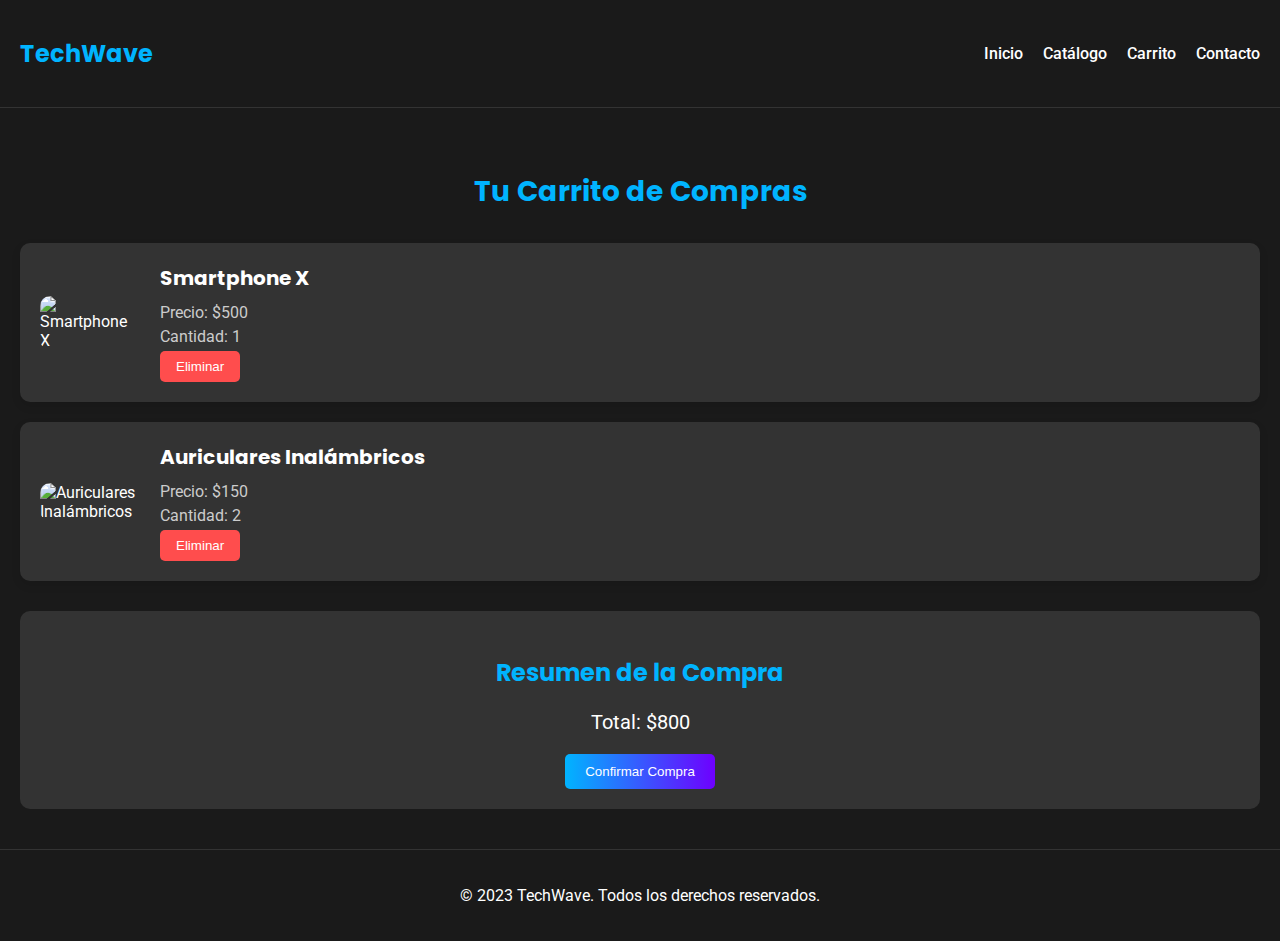
==== src/carrito.html @ 848e2120 "Carrito" ====
<!DOCTYPE html>
<html lang="es">

<head>
    <meta charset="UTF-8">
    <meta name="viewport" content="width=device-width, initial-scale=1.0">
    <title>TechWave - Carrito de Compras</title>
    <link href="https://fonts.googleapis.com/css2?family=Roboto:wght@400;500&family=Poppins:wght@600;700&display=swap"
        rel="stylesheet">
    <link rel="stylesheet" href="carrito.css">
</head>

<body>
    <!-- Header -->
    <header>
        <div class="logo">
            <h1>TechWave</h1>
        </div>
        <nav>
            <ul>
                <li><a href="index.html">Inicio</a></li>
                <li><a href="productos.html">Catálogo</a></li>
                <li><a href="carrito.html">Carrito</a></li>
                <li><a href="contacto.html">Contacto</a></li>
            </ul>
        </nav>
    </header>

    <!-- Contenido Principal -->
    <main>
        <section class="cart-section">
            <h2>Tu Carrito de Compras</h2>
            <div class="cart-items" id="cart-items">
                <!-- Productos en el carrito se cargan dinámicamente -->
            </div>
            <div class="cart-summary">
                <h3>Resumen de la Compra</h3>
                <p>Total: <span id="cart-total">$0</span></p>
                <button class="btn" onclick="confirmPurchase()">Confirmar Compra</button>
            </div>
        </section>
    </main>

    <!-- Footer -->
    <footer>
        <p>&copy; 2023 TechWave. Todos los derechos reservados.</p>
    </footer>

    <!-- Scripts -->
    <script>
        // Simulación de productos en el carrito (pueden cargarse desde localStorage)
        const cartItems = [
            { id: 1, name: "Smartphone X", price: 500, quantity: 1, image: "img/phone1.jpg" },
            { id: 2, name: "Auriculares Inalámbricos", price: 150, quantity: 2, image: "img/headphones1.jpg" }
        ];

        // Función para cargar productos en el carrito
        function loadCartItems() {
            const cartItemsContainer = document.getElementById("cart-items");
            let total = 0;

            cartItemsContainer.innerHTML = ""; // Limpiar el contenedor

            cartItems.forEach(item => {
                const cartItem = document.createElement("div");
                cartItem.classList.add("cart-item");
                cartItem.innerHTML = `
                    <img src="${item.image}" alt="${item.name}">
                    <div class="item-details">
                        <h3>${item.name}</h3>
                        <p>Precio: $${item.price}</p>
                        <p>Cantidad: ${item.quantity}</p>
                        <button class="btn-remove" onclick="removeItem(${item.id})">Eliminar</button>
                    </div>
                `;
                cartItemsContainer.appendChild(cartItem);
                total += item.price * item.quantity;
            });

            // Actualizar el total
            document.getElementById("cart-total").textContent = `$${total}`;
        }

        // Función para eliminar un producto del carrito
        function removeItem(productId) {
            const index = cartItems.findIndex(item => item.id === productId);
            if (index !== -1) {
                cartItems.splice(index, 1);
                loadCartItems(); // Recargar los productos en el carrito
            }
        }

        // Función para confirmar la compra
        function confirmPurchase() {
            alert("¡Compra confirmada! Gracias por tu compra en TechWave.");
            cartItems.length = 0; // Vaciar el carrito
            loadCartItems(); // Recargar el carrito
        }

        // Cargar productos al iniciar la página
        loadCartItems();
    </script>
</body>

</html>
---- src/carrito.css ----
/* Estilos generales */
body {
    font-family: 'Roboto', sans-serif;
    margin: 0;
    padding: 0;
    background-color: #1A1A1A;
    color: #FFFFFF;
}

h1,
h2,
h3 {
    font-family: 'Poppins', sans-serif;
}

a {
    text-decoration: none;
    color: #00B4FF;
}

.btn {
    background: linear-gradient(90deg, #00B4FF, #6E00FF);
    color: #FFFFFF;
    padding: 10px 20px;
    border: none;
    border-radius: 5px;
    cursor: pointer;
    transition: transform 0.3s, box-shadow 0.3s;
}

.btn:hover {
    transform: scale(1.05);
    box-shadow: 0 4px 15px rgba(0, 180, 255, 0.5);
}

/* Header */
header {
    display: flex;
    justify-content: space-between;
    align-items: center;
    padding: 20px;
    background-color: #1A1A1A;
    border-bottom: 1px solid #333;
}

header .logo h1 {
    font-size: 24px;
    color: #00B4FF;
}

header nav ul {
    list-style: none;
    display: flex;
    gap: 20px;
}

header nav ul li a {
    color: #FFFFFF;
    font-weight: 500;
}

/* Carrito de Compras */
.cart-section {
    padding: 40px 20px;
    background-color: #1A1A1A;
}

.cart-section h2 {
    text-align: center;
    margin-bottom: 30px;
    font-size: 28px;
    color: #00B4FF;
}

.cart-items {
    display: flex;
    flex-direction: column;
    gap: 20px;
}

.cart-item {
    display: flex;
    align-items: center;
    background-color: #333;
    padding: 20px;
    border-radius: 10px;
    box-shadow: 0 4px 10px rgba(0, 0, 0, 0.1);
}

.cart-item img {
    width: 100px;
    border-radius: 10px;
    margin-right: 20px;
}

.cart-item .item-details {
    flex: 1;
}

.cart-item h3 {
    margin: 0 0 10px;
    font-size: 20px;
    color: #FFFFFF;
}

.cart-item p {
    margin: 5px 0;
    font-size: 16px;
    color: #CCCCCC;
}

.btn-remove {
    background: #FF4D4D;
    color: #FFFFFF;
    padding: 8px 16px;
    border: none;
    border-radius: 5px;
    cursor: pointer;
    transition: background 0.3s;
}

.btn-remove:hover {
    background: #FF1A1A;
}

.cart-summary {
    margin-top: 30px;
    padding: 20px;
    background-color: #333;
    border-radius: 10px;
    text-align: center;
}

.cart-summary h3 {
    margin-bottom: 20px;
    font-size: 24px;
    color: #00B4FF;
}

.cart-summary p {
    font-size: 20px;
    color: #FFFFFF;
}

/* Footer */
footer {
    text-align: center;
    padding: 20px;
    background-color: #1A1A1A;
    border-top: 1px solid #333;
}
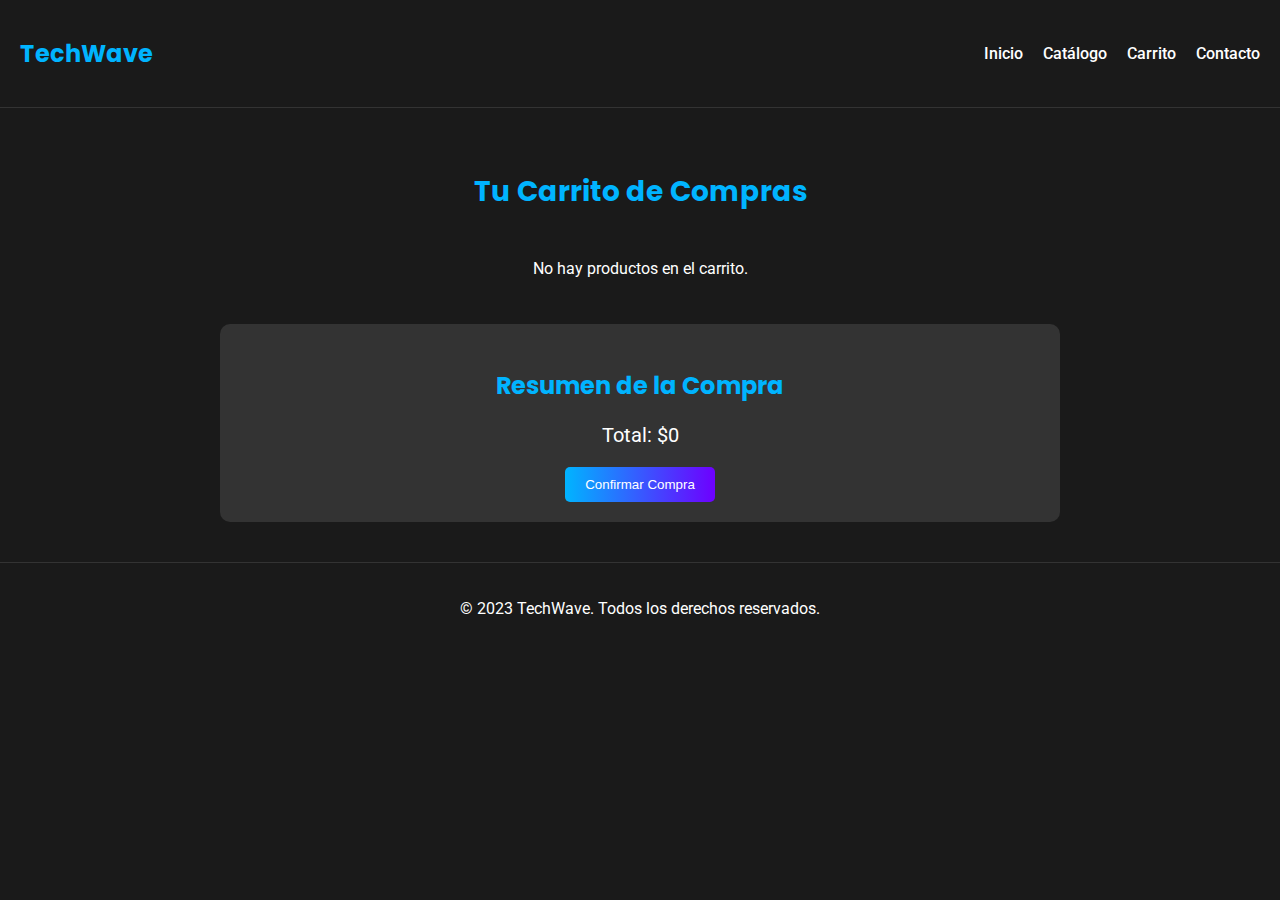
==== commit 650204ae: "Carrito y contacto creado" ====
--- a/src/carrito.html
+++ b/src/carrito.html
@@ -48,20 +48,20 @@
 
     <!-- Scripts -->
     <script>
-        // Simulación de productos en el carrito (pueden cargarse desde localStorage)
-        const cartItems = [
-            { id: 1, name: "Smartphone X", price: 500, quantity: 1, image: "img/phone1.jpg" },
-            { id: 2, name: "Auriculares Inalámbricos", price: 150, quantity: 2, image: "img/headphones1.jpg" }
-        ];
-
-        // Función para cargar productos en el carrito
+        // Función para cargar productos en el carrito desde localStorage
         function loadCartItems() {
             const cartItemsContainer = document.getElementById("cart-items");
+            const cart = JSON.parse(localStorage.getItem("cart")) || [];
             let total = 0;
 
             cartItemsContainer.innerHTML = ""; // Limpiar el contenedor
 
-            cartItems.forEach(item => {
+            if (cart.length === 0) {
+                cartItemsContainer.innerHTML = "<p>No hay productos en el carrito.</p>";
+                return;
+            }
+
+            cart.forEach((item, index) => {
                 const cartItem = document.createElement("div");
                 cartItem.classList.add("cart-item");
                 cartItem.innerHTML = `
@@ -69,12 +69,11 @@
                     <div class="item-details">
                         <h3>${item.name}</h3>
                         <p>Precio: $${item.price}</p>
-                        <p>Cantidad: ${item.quantity}</p>
-                        <button class="btn-remove" onclick="removeItem(${item.id})">Eliminar</button>
+                        <button class="btn-remove" onclick="removeItem(${index})">Eliminar</button>
                     </div>
                 `;
                 cartItemsContainer.appendChild(cartItem);
-                total += item.price * item.quantity;
+                total += item.price;
             });
 
             // Actualizar el total
@@ -82,18 +81,22 @@
         }
 
         // Función para eliminar un producto del carrito
-        function removeItem(productId) {
-            const index = cartItems.findIndex(item => item.id === productId);
-            if (index !== -1) {
-                cartItems.splice(index, 1);
-                loadCartItems(); // Recargar los productos en el carrito
-            }
+        function removeItem(index) {
+            const cart = JSON.parse(localStorage.getItem("cart")) || [];
+            cart.splice(index, 1); // Eliminar el producto en la posición index
+            localStorage.setItem("cart", JSON.stringify(cart)); // Actualizar localStorage
+            loadCartItems(); // Recargar los productos en el carrito
         }
 
         // Función para confirmar la compra
         function confirmPurchase() {
+            const cart = JSON.parse(localStorage.getItem("cart")) || [];
+            if (cart.length === 0) {
+                alert("El carrito está vacío.");
+                return;
+            }
             alert("¡Compra confirmada! Gracias por tu compra en TechWave.");
-            cartItems.length = 0; // Vaciar el carrito
+            localStorage.removeItem("cart"); // Vaciar el carrito
             loadCartItems(); // Recargar el carrito
         }
 
--- a/src/carrito.css
+++ b/src/carrito.css
@@ -63,6 +63,9 @@
 .cart-section {
     padding: 40px 20px;
     background-color: #1A1A1A;
+    display: flex;
+    flex-direction: column;
+    align-items: center;
 }
 
 .cart-section h2 {
@@ -81,6 +84,7 @@
 .cart-item {
     display: flex;
     align-items: center;
+    width: 800px;
     background-color: #333;
     padding: 20px;
     border-radius: 10px;
@@ -90,7 +94,7 @@
 .cart-item img {
     width: 100px;
     border-radius: 10px;
-    margin-right: 20px;
+    margin-right: 50px;
 }
 
 .cart-item .item-details {
@@ -129,6 +133,7 @@
     background-color: #333;
     border-radius: 10px;
     text-align: center;
+    width: 800px;
 }
 
 .cart-summary h3 {
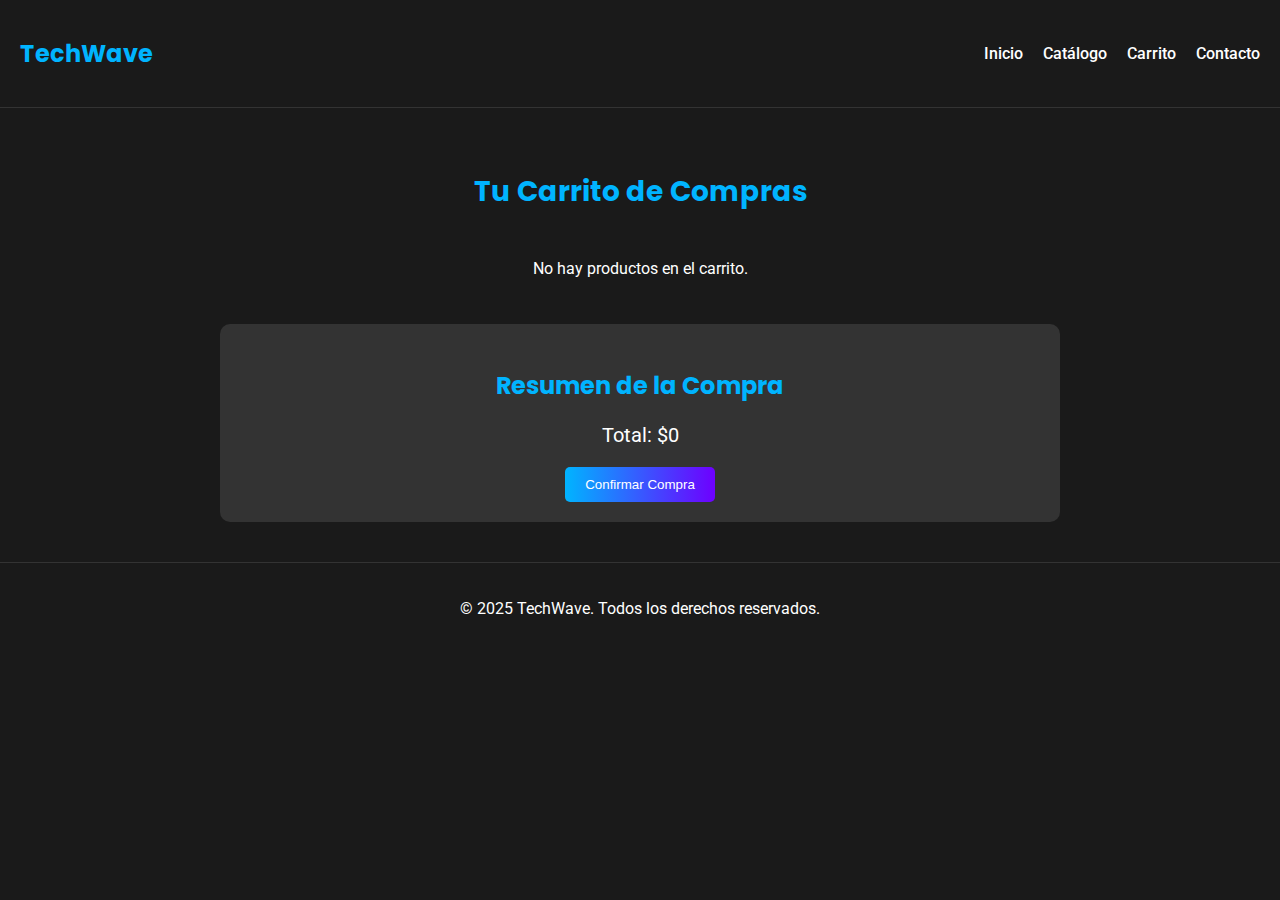
==== commit dce66aee: "Carrito hecho" ====
--- a/src/carrito.html
+++ b/src/carrito.html
@@ -43,7 +43,7 @@
 
     <!-- Footer -->
     <footer>
-        <p>&copy; 2023 TechWave. Todos los derechos reservados.</p>
+        <p>&copy; 2025 TechWave. Todos los derechos reservados.</p>
     </footer>
 
     <!-- Scripts -->
@@ -58,6 +58,7 @@
 
             if (cart.length === 0) {
                 cartItemsContainer.innerHTML = "<p>No hay productos en el carrito.</p>";
+                document.getElementById("cart-total").textContent = `$0`;
                 return;
             }
 
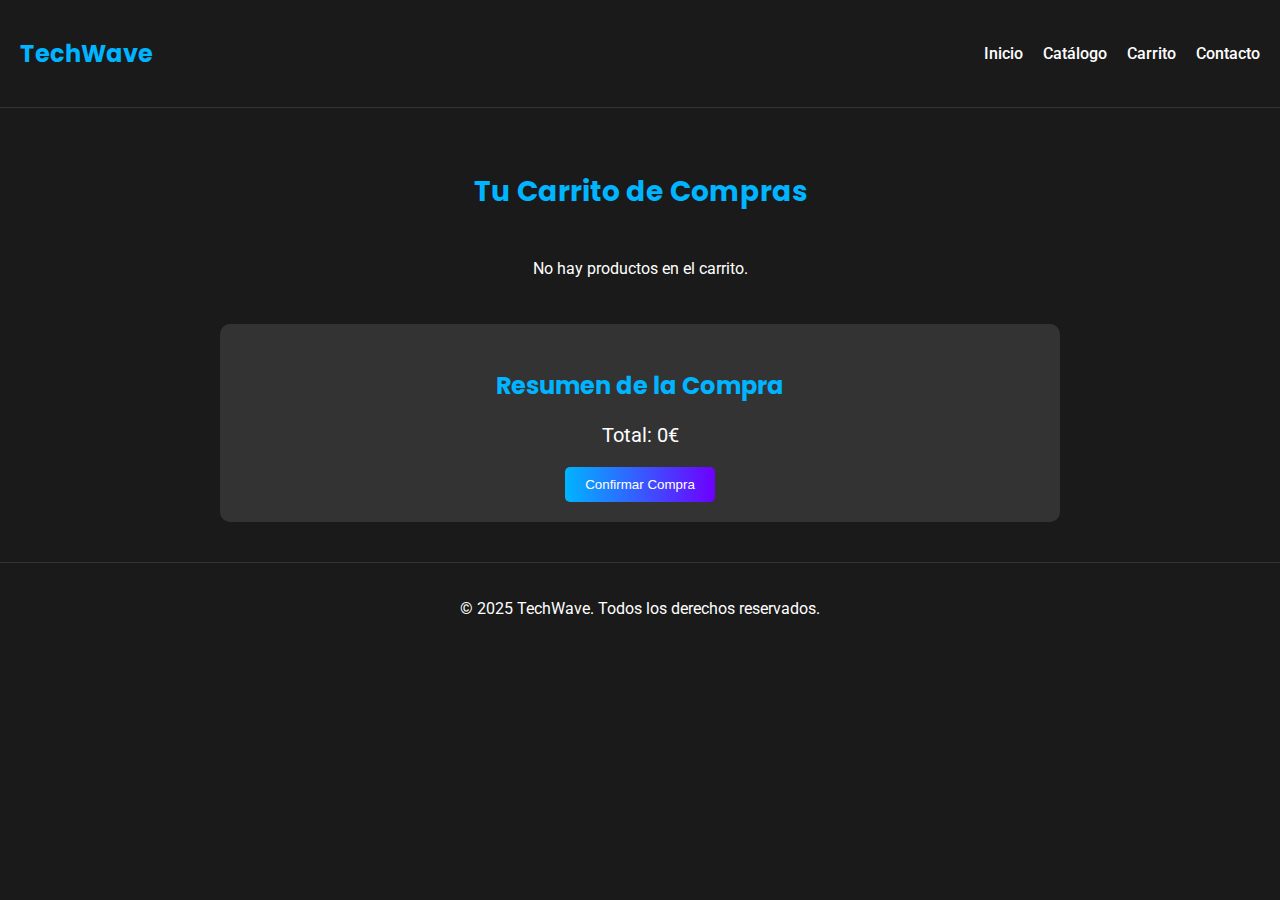
==== commit 3dbeb128: "Carrito cambiado a euros" ====
--- a/src/carrito.html
+++ b/src/carrito.html
@@ -35,7 +35,7 @@
             </div>
             <div class="cart-summary">
                 <h3>Resumen de la Compra</h3>
-                <p>Total: <span id="cart-total">$0</span></p>
+                <p>Total: <span id="cart-total"></span></p>
                 <button class="btn" onclick="confirmPurchase()">Confirmar Compra</button>
             </div>
         </section>
@@ -58,7 +58,7 @@
 
             if (cart.length === 0) {
                 cartItemsContainer.innerHTML = "<p>No hay productos en el carrito.</p>";
-                document.getElementById("cart-total").textContent = `$0`;
+                document.getElementById("cart-total").textContent = `0€`;
                 return;
             }
 
@@ -69,7 +69,7 @@
                     <img src="${item.image}" alt="${item.name}">
                     <div class="item-details">
                         <h3>${item.name}</h3>
-                        <p>Precio: $${item.price}</p>
+                        <p>Precio: ${item.price}€</p>
                         <button class="btn-remove" onclick="removeItem(${index})">Eliminar</button>
                     </div>
                 `;
@@ -78,7 +78,7 @@
             });
 
             // Actualizar el total
-            document.getElementById("cart-total").textContent = `$${total}`;
+            document.getElementById("cart-total").textContent = `${total}€`;
         }
 
         // Función para eliminar un producto del carrito
